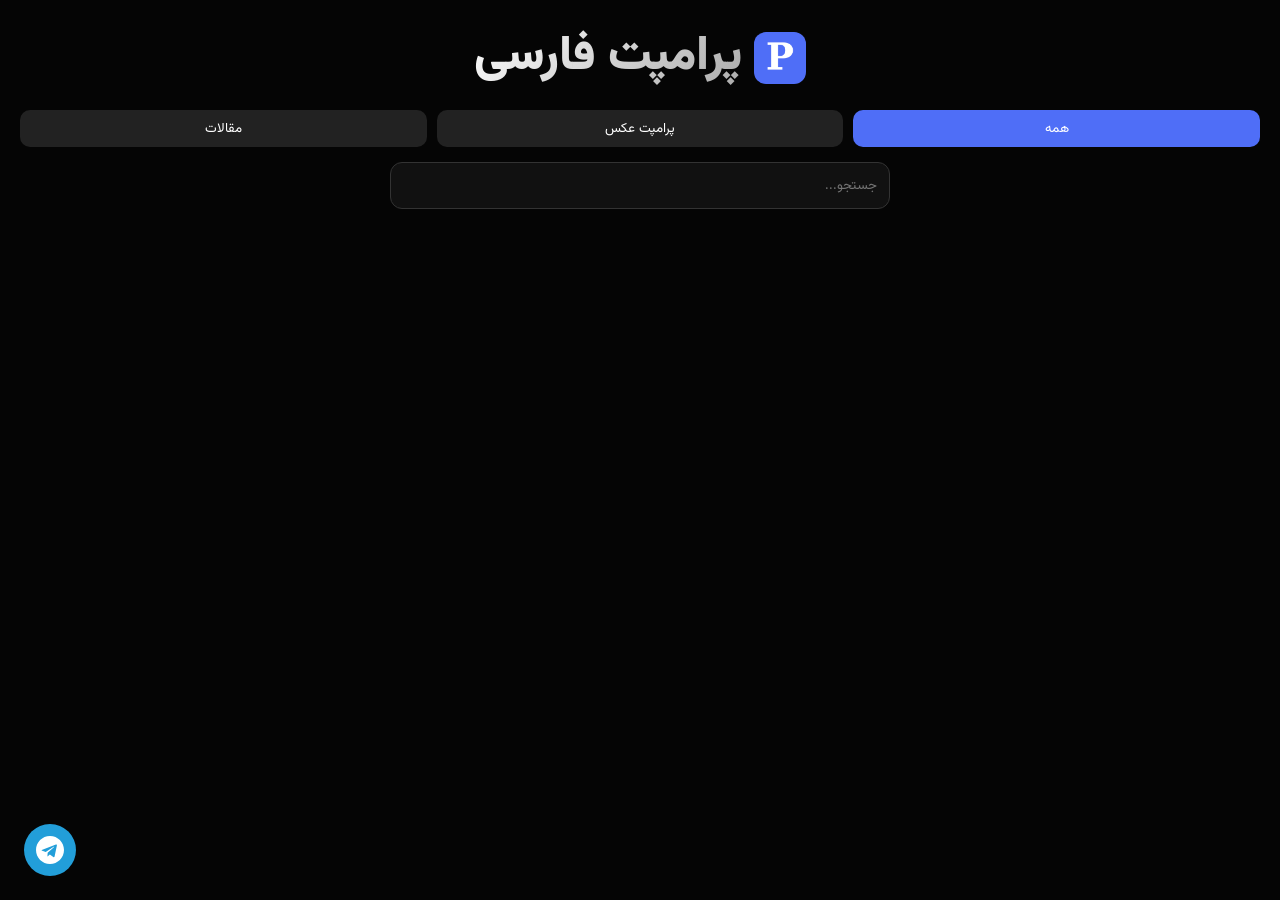
==== index.html @ caae18ec "Update index.html" ====
<!DOCTYPE html>
<html lang="fa" dir="rtl">

<head>
<meta charset="UTF-8">
<meta name="viewport" content="width=device-width, initial-scale=1.0">

<title>پرامپت فارسی | مرجع پرامپت هوش مصنوعی، ChatGPT و Midjourney</title>

<meta name="description" content="بهترین و کامل‌ترین آرشیو پرامپت‌های فارسی برای ChatGPT، Gemini، Claude، Midjourney، Flux و سایر ابزارهای هوش مصنوعی.">
<meta name="keywords" content="پرامپت فارسی, پرامپت هوش مصنوعی, ChatGPT, Midjourney, Gemini, Claude, Flux, PromptFarsi">
<meta name="robots" content="index,follow">
<meta name="theme-color" content="#050505">

<meta property="og:title" content="پرامپت فارسی | مرجع هوش مصنوعی">
<meta property="og:description" content="آرشیو حرفه‌ای پرامپت‌های فارسی برای ابزارهای هوش مصنوعی">
<meta property="og:type" content="website">
<meta property="og:image" content="https://i.imgur.com/R6qSBHK.jpeg">

<link rel="preconnect" href="https://fonts.googleapis.com">
<link rel="preconnect" href="https://fonts.gstatic.com" crossorigin>
<link href="https://fonts.googleapis.com/css2?family=Vazirmatn:wght@400;500;700;900&display=swap" rel="stylesheet">
<link rel="icon" type="image/png" href="favicon.png">
<meta name="google-site-verification" content="EE0oJNlHoYt4fPDWVAYkhigZQv_t9Iw8gZeQ_H_HQ-s" />

<style>

*{
margin:0;
padding:0;
box-sizing:border-box;
font-family:'Vazirmatn',sans-serif;
}

body{
background:#050505;
color:white;
padding:20px;
}

.header{
text-align:center;
margin-bottom:20px;
}

.logo{
font-size:3rem;
font-weight:900;
background:linear-gradient(135deg,#fff,#aaa);
-webkit-background-clip:text;
-webkit-text-fill-color:transparent;
}

.header p{
color:#aaa;
}
  
.logo-wrapper{
display:flex;
align-items:center;
justify-content:center;
gap:12px;
margin-bottom:6px;
}

.logo-img{
width:52px;
height:52px;
border-radius:12px;
}

.categories{
display:flex;
gap:10px;
justify-content:center;
flex-wrap:wrap;
margin:15px 0;
}

.categories button{
padding:8px 12px;
border:none;
border-radius:10px;
background:#222;
color:white;
cursor:pointer;
transition:0.2s;
}

.categories button:hover{
background:#333;
}

.categories button.active{
background:#4F6EF7;
color:white;
}

.search-box{
max-width:500px;
margin:10px auto 20px;
}

.search-box input{
width:100%;
padding:12px;
border-radius:12px;
border:1px solid #333;
background:#111;
color:white;
}

.gallery{
display:grid;
grid-template-columns:repeat(auto-fill,minmax(250px,1fr));
gap:20px;
}

.card{
background:#0f0f0f;
border:1px solid #222;
border-radius:16px;
overflow:hidden;
cursor:pointer;
transition:0.3s;
}

.card:hover{
transform:translateY(-6px);
border-color:#4F6EF7;
transition:0.3s;
}

.card{
animation:fadeUp 0.4s ease both;
}

@keyframes fadeUp{
from{
opacity:0;
transform:translateY(20px);
}
to{
opacity:1;
transform:translateY(0);
}
}
  
.card img{
width:100%;
height:200px;
object-fit:cover;
}

.card-title{
padding:10px;
}

.modal{
position:fixed;
inset:0;
background:rgba(0,0,0,0.85);
display:none;
justify-content:center;
align-items:center;
padding:20px;
z-index:999;
}

.modal.open{
display:flex;
}

.modal-content{
background:#111;
width:100%;
max-width:700px;
border-radius:18px;
display:flex;
flex-direction:column;
max-height:90vh;
overflow:hidden;
}

.modal-content img{
width:100%;
max-height:300px;
object-fit:cover;
}

.prompt{
padding:15px;
white-space:pre-wrap;
overflow-y:auto;
max-height:55vh;
line-height:1.7;
}

.actions{
display:flex;
gap:10px;
padding:10px;
position:sticky;
bottom:0;
background:#111;
}

button{
flex:1;
padding:10px;
border:none;
border-radius:10px;
cursor:pointer;
background:#222;
color:white;
}

button:hover{
background:#333;
}

.close{
text-align:center;
padding:12px;
background:#1a1a1a;
cursor:pointer;
}
.telegram-btn{
position:fixed;
bottom:24px;
left:24px;
width:52px;
height:52px;
border-radius:50%;
background:#229ED9;
display:flex;
align-items:center;
justify-content:center;
cursor:pointer;
z-index:1000;
transition:0.3s;
text-decoration:none;
}

.telegram-btn:hover{
background:#1a8bbf;
transform:scale(1.1);
}

.telegram-btn svg{
width:28px;
height:28px;
fill:white;
}

</style>
</head>

<body>

<div class="logo-wrapper">
  <img src="favicon.png" class="logo-img" alt="لوگو">
  <h1 class="logo">پرامپت فارسی</h1>
</div>
  
<div class="categories">
<button class="active" onclick="setCategory('all', this)">همه</button>
<button onclick="setCategory('image', this)">پرامپت عکس</button>
<button onclick="setCategory('article', this)">مقالات</button>
</div>

<div class="search-box">
<input type="text" id="search" placeholder="جستجو...">
</div>

<div class="gallery" id="gallery"></div>

<div class="modal" id="modal">
<div class="modal-content">
<img id="modalImage" alt="">
<div class="prompt" id="modalPrompt"></div>
<div class="actions">
<button onclick="copyPrompt()">📋 کپی</button>
</div>
<div class="close" onclick="closeModal()">بستن</div>
</div>
</div>

<script>

let currentCategory = "all";



function setCategory(cat, btn){
  currentCategory = cat;
  document.querySelectorAll('.categories button').forEach(b => b.classList.remove('active'));
  btn.classList.add('active');
  render(getFiltered());
}

function getFiltered(){
  const searchVal = document.getElementById("search").value.toLowerCase();
  return data.filter(item =>
    (currentCategory === "all" || item.category === currentCategory) &&
    item.title.toLowerCase().includes(searchVal)
  );
}

function render(list){
  const gallery = document.getElementById("gallery");
  gallery.innerHTML = "";
  list.forEach(item => {
    const card = document.createElement("div");
    card.className = "card";
card.style.animationDelay = (list.indexOf(item) * 0.1) + "s";
    card.innerHTML = `
      <img src="${item.image}" alt="${item.title}">
      <div class="card-title">${item.title}</div>
    `;
card.onclick = () => {
  window.location.href = `prompt.html?id=${item.id}`;
}
    
    gallery.appendChild(card);
  });
}

render(data);

function openModal(item){
  document.getElementById("modal").classList.add("open");
  document.getElementById("modalImage").src = item.image;
  document.getElementById("modalImage").alt = item.title;
  document.getElementById("modalPrompt").innerText = item.prompt;
  window.currentPrompt = item.prompt;
}

function closeModal(){
  document.getElementById("modal").classList.remove("open");
}

document.getElementById("modal").addEventListener("click", function(e){
  if(e.target === this) closeModal();
});

document.addEventListener("keydown", function(e){
  if(e.key === "Escape") closeModal();
});

function copyPrompt(){
  navigator.clipboard.writeText(window.currentPrompt);
  alert("کپی شد");
}

document.getElementById("search").addEventListener("input", function(){
  render(getFiltered());
});

</script>
<a class="telegram-btn" href="https://t.me/nasiri4440" target="_blank">
  <svg viewBox="0 0 24 24" xmlns="http://www.w3.org/2000/svg">
    <path d="M12 0C5.373 0 0 5.373 0 12s5.373 12 12 12 12-5.373 12-12S18.627 0 12 0zm5.894 8.221-1.97 9.28c-.145.658-.537.818-1.084.508l-3-2.21-1.447 1.394c-.16.16-.295.295-.605.295l.213-3.053 5.56-5.023c.242-.213-.054-.333-.373-.12L8.32 13.617l-2.96-.924c-.643-.204-.657-.643.136-.953l11.57-4.461c.537-.194 1.006.131.828.942z"/>
  </svg>
</a>
<script src="data.js"></script>
</body>
</html>
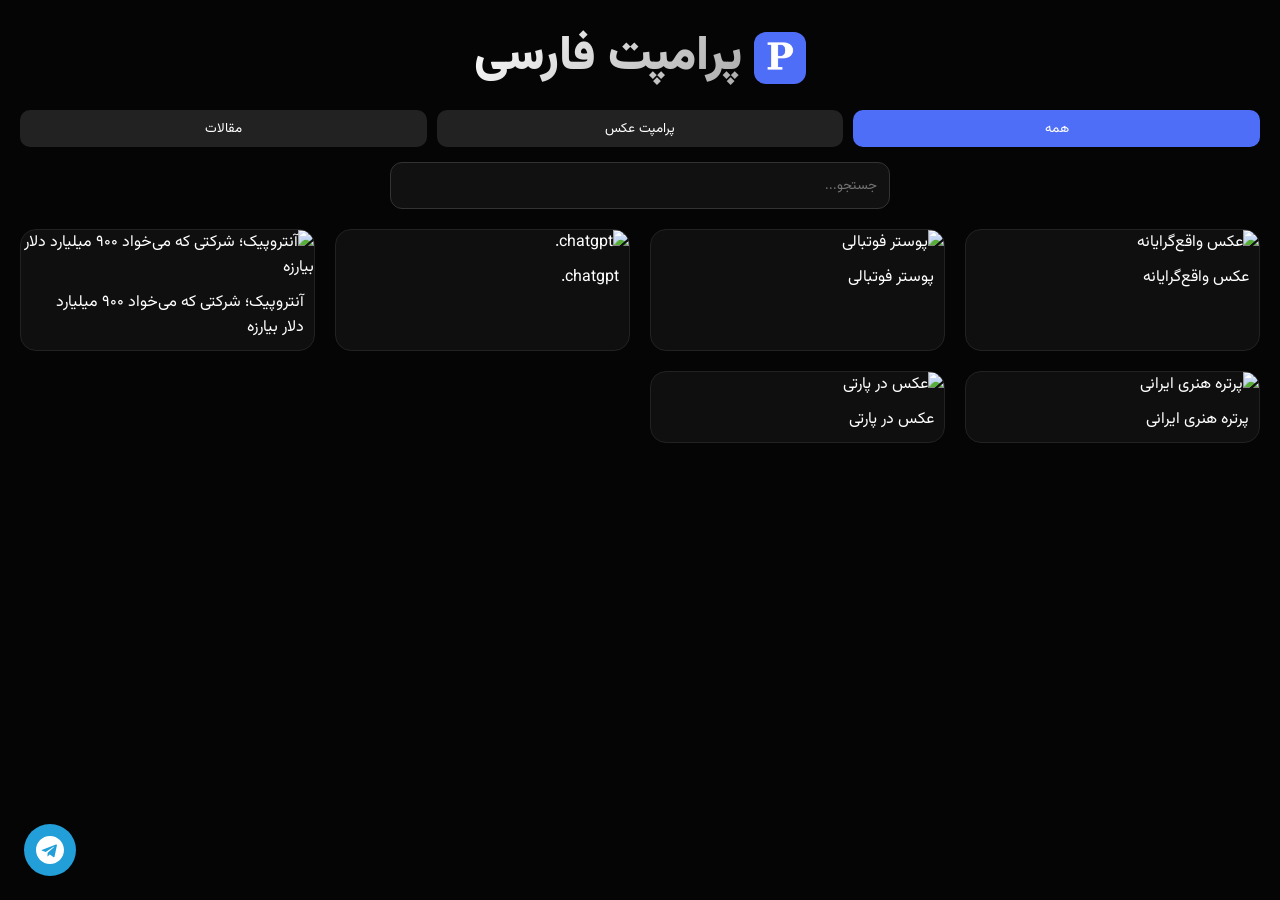
==== commit 8d6ccacc: "Update index.html" ====
--- a/index.html
+++ b/index.html
@@ -326,7 +326,9 @@
   });
 }
 
-render(data);
+window.onload = () => {
+  render(data);
+};
 
 function openModal(item){
   document.getElementById("modal").classList.add("open");
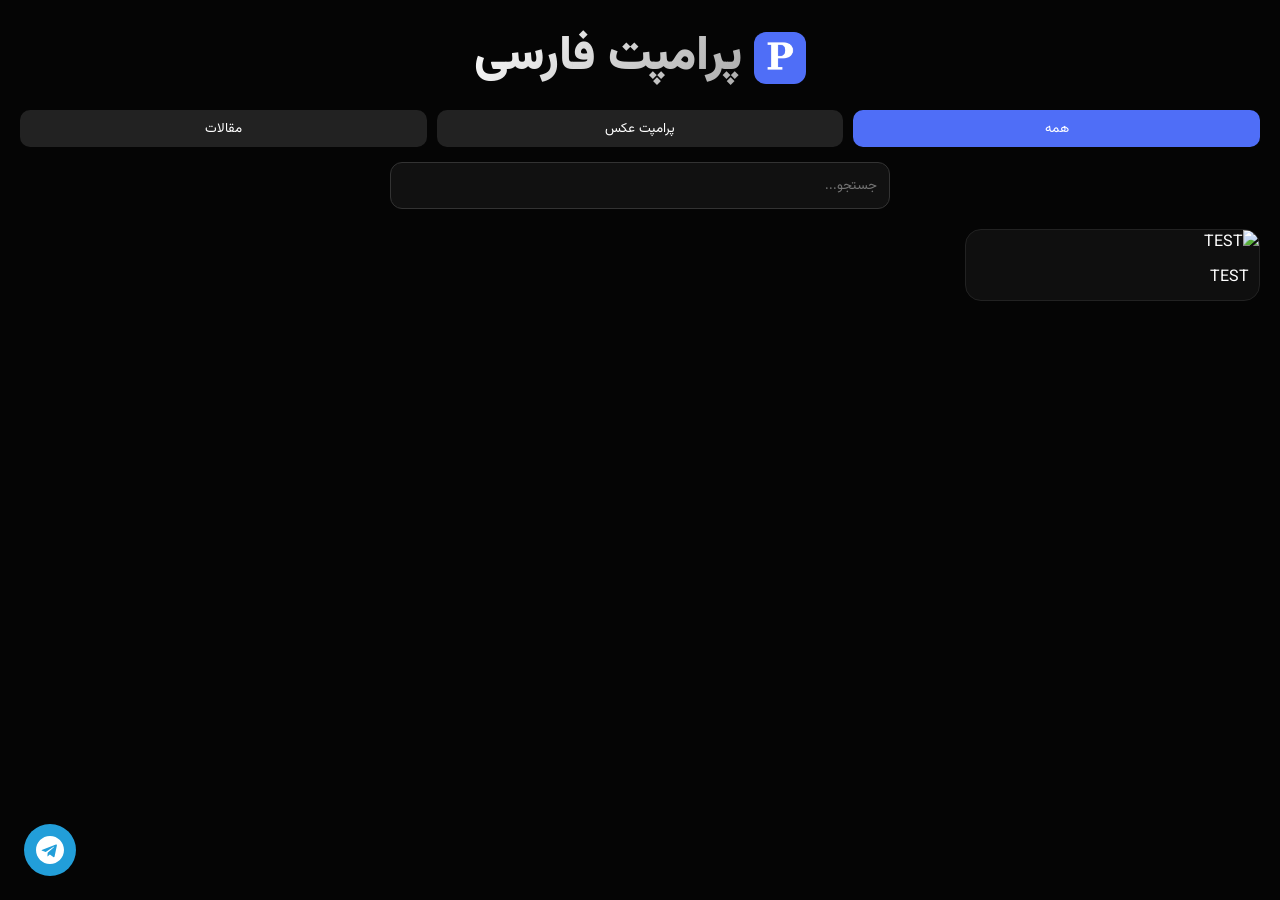
==== commit f18af085: "Update index.html" ====
--- a/index.html
+++ b/index.html
@@ -225,6 +225,7 @@
 background:#1a1a1a;
 cursor:pointer;
 }
+
 .telegram-btn{
 position:fixed;
 bottom:24px;
@@ -264,33 +265,41 @@
 </div>
   
 <div class="categories">
-<button class="active" onclick="setCategory('all', this)">همه</button>
-<button onclick="setCategory('image', this)">پرامپت عکس</button>
-<button onclick="setCategory('article', this)">مقالات</button>
+  <button class="active" onclick="setCategory('all', this)">همه</button>
+  <button onclick="setCategory('image', this)">پرامپت عکس</button>
+  <button onclick="setCategory('article', this)">مقالات</button>
 </div>
 
 <div class="search-box">
-<input type="text" id="search" placeholder="جستجو...">
+  <input type="text" id="search" placeholder="جستجو...">
 </div>
 
 <div class="gallery" id="gallery"></div>
 
 <div class="modal" id="modal">
-<div class="modal-content">
-<img id="modalImage" alt="">
-<div class="prompt" id="modalPrompt"></div>
-<div class="actions">
-<button onclick="copyPrompt()">📋 کپی</button>
+  <div class="modal-content">
+    <img id="modalImage" alt="">
+    <div class="prompt" id="modalPrompt"></div>
+    <div class="actions">
+      <button onclick="copyPrompt()">📋 کپی</button>
+    </div>
+    <div class="close" onclick="closeModal()">بستن</div>
+  </div>
 </div>
-<div class="close" onclick="closeModal()">بستن</div>
-</div>
-</div>
+
+<a class="telegram-btn" href="https://t.me/nasiri4440" target="_blank">
+  <svg viewBox="0 0 24 24" xmlns="http://www.w3.org/2000/svg">
+    <path d="M12 0C5.373 0 0 5.373 0 12s5.373 12 12 12 12-5.373 12-12S18.627 0 12 0zm5.894 8.221-1.97 9.28c-.145.658-.537.818-1.084.508l-3-2.21-1.447 1.394c-.16.16-.295.295-.605.295l.213-3.053 5.56-5.023c.242-.213-.054-.333-.373-.12L8.32 13.617l-2.96-.924c-.643-.204-.657-.643.136-.953l11.57-4.461c.537-.194 1.006.131.828.942z"/>
+  </svg>
+</a>
 
 <script>
+const data = [{ title: "TEST", image: "https://i.imgur.com/R6qSBHK.jpeg", category:"image", id:"test", prompt:"test" }];
+</script>
+
+<script>
 
 let currentCategory = "all";
-
-
 
 function setCategory(cat, btn){
   currentCategory = cat;
@@ -310,25 +319,20 @@
 function render(list){
   const gallery = document.getElementById("gallery");
   gallery.innerHTML = "";
-  list.forEach(item => {
+  list.forEach((item, index) => {
     const card = document.createElement("div");
     card.className = "card";
-card.style.animationDelay = (list.indexOf(item) * 0.1) + "s";
+    card.style.animationDelay = (index * 0.1) + "s";
     card.innerHTML = `
       <img src="${item.image}" alt="${item.title}">
       <div class="card-title">${item.title}</div>
     `;
-card.onclick = () => {
-  window.location.href = `prompt.html?id=${item.id}`;
-}
-    
+    card.onclick = () => {
+      window.location.href = `prompt.html?id=${item.id}`;
+    };
     gallery.appendChild(card);
   });
 }
-
-window.onload = () => {
-  render(data);
-};
 
 function openModal(item){
   document.getElementById("modal").classList.add("open");
@@ -359,12 +363,11 @@
   render(getFiltered());
 });
 
+document.addEventListener("DOMContentLoaded", () => {
+  render(data);
+});
+  
 </script>
-<a class="telegram-btn" href="https://t.me/nasiri4440" target="_blank">
-  <svg viewBox="0 0 24 24" xmlns="http://www.w3.org/2000/svg">
-    <path d="M12 0C5.373 0 0 5.373 0 12s5.373 12 12 12 12-5.373 12-12S18.627 0 12 0zm5.894 8.221-1.97 9.28c-.145.658-.537.818-1.084.508l-3-2.21-1.447 1.394c-.16.16-.295.295-.605.295l.213-3.053 5.56-5.023c.242-.213-.054-.333-.373-.12L8.32 13.617l-2.96-.924c-.643-.204-.657-.643.136-.953l11.57-4.461c.537-.194 1.006.131.828.942z"/>
-  </svg>
-</a>
-<script src="data.js"></script>
+
 </body>
 </html>
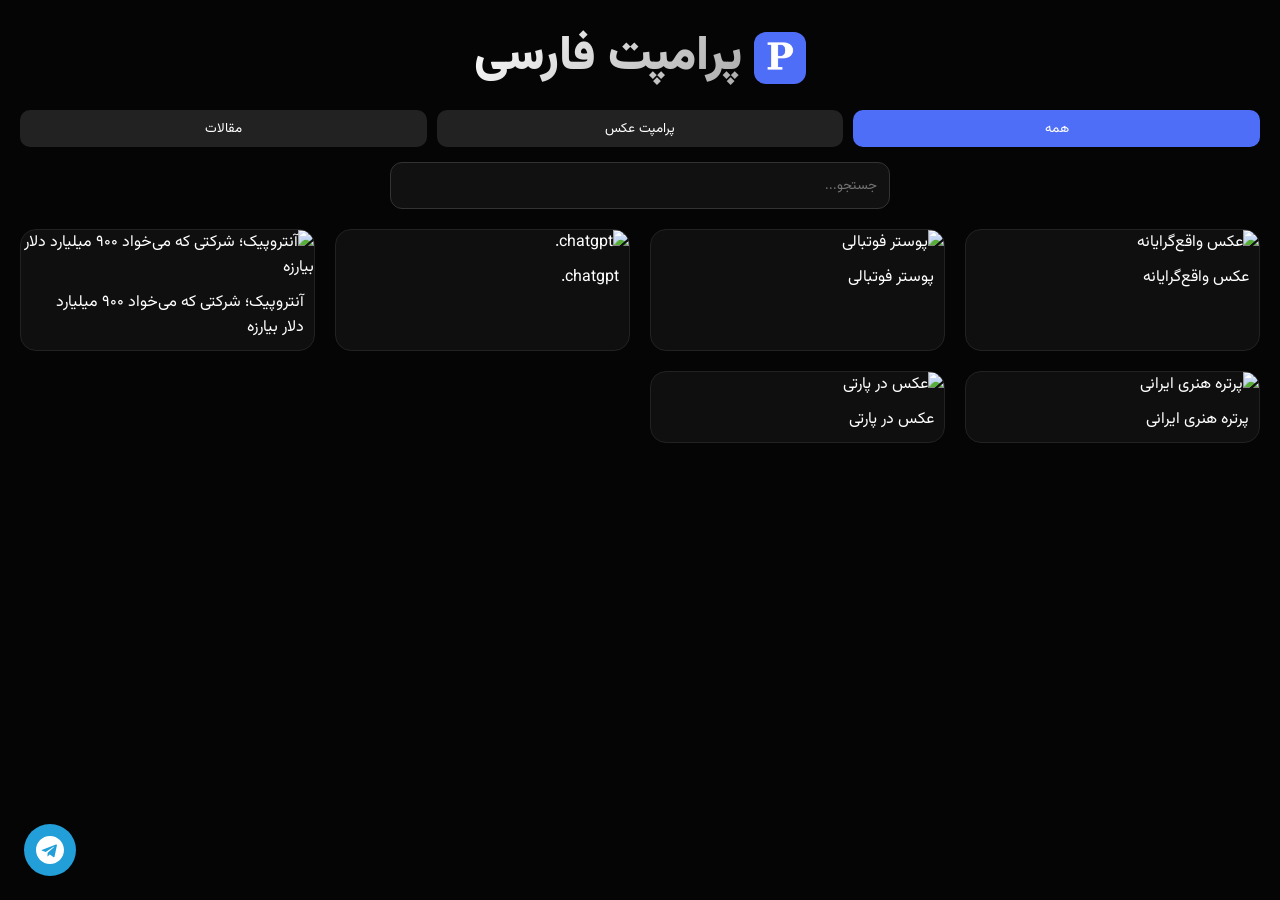
==== commit e89b0e39: "Update index.html" ====
--- a/index.html
+++ b/index.html
@@ -293,9 +293,7 @@
   </svg>
 </a>
 
-<script>
-const data = [{ title: "TEST", image: "https://i.imgur.com/R6qSBHK.jpeg", category:"image", id:"test", prompt:"test" }];
-</script>
+<script src="data.js"></script>
 
 <script>
 
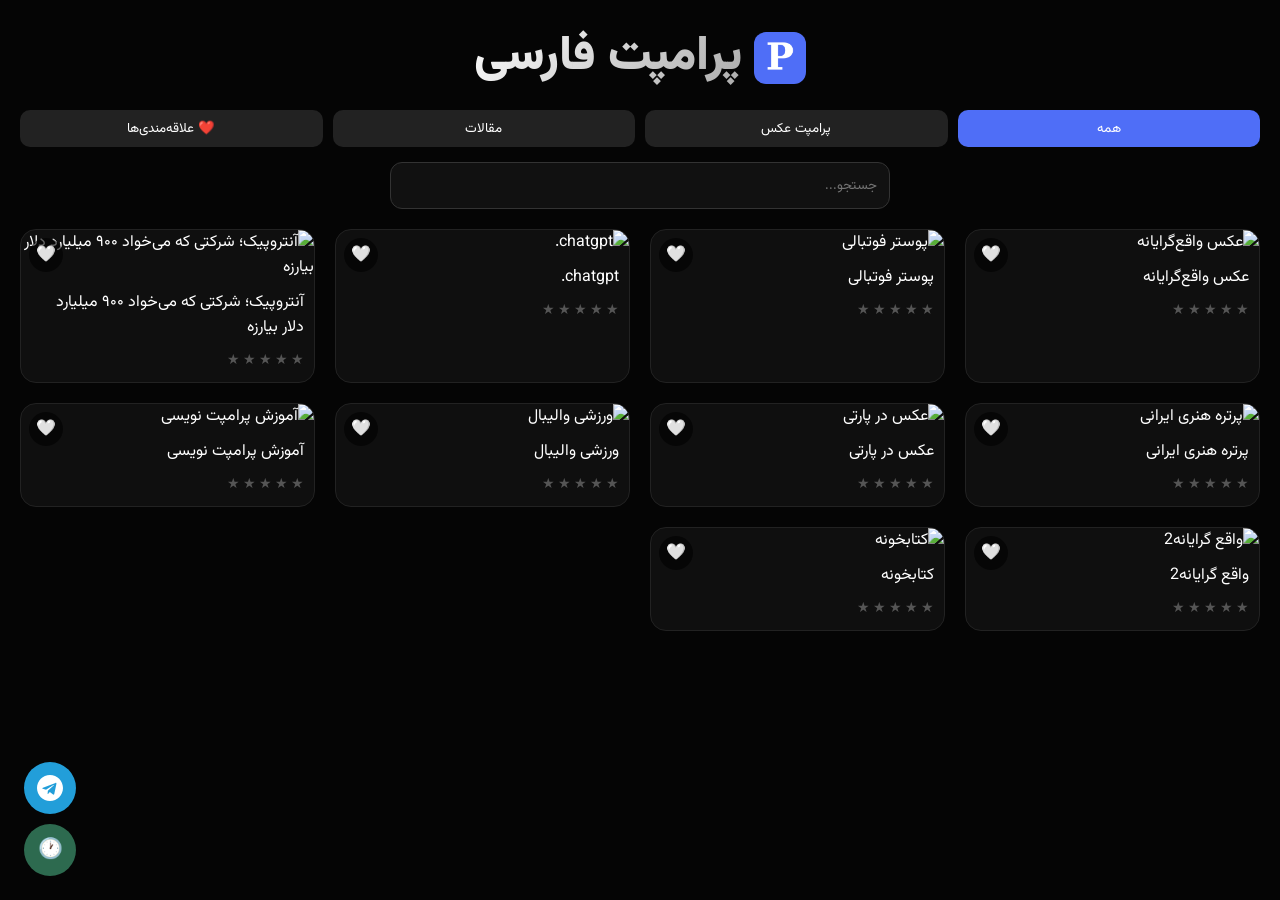
==== commit 6824575f: "Update index.html" ====
--- a/index.html
+++ b/index.html
@@ -25,233 +25,445 @@
 
 <style>
 
-*{
-margin:0;
-padding:0;
-box-sizing:border-box;
-font-family:'Vazirmatn',sans-serif;
-}
-
-body{
-background:#050505;
-color:white;
-padding:20px;
-}
-
-.header{
-text-align:center;
-margin-bottom:20px;
-}
-
-.logo{
-font-size:3rem;
-font-weight:900;
-background:linear-gradient(135deg,#fff,#aaa);
--webkit-background-clip:text;
--webkit-text-fill-color:transparent;
-}
-
-.header p{
-color:#aaa;
-}
-  
-.logo-wrapper{
-display:flex;
-align-items:center;
-justify-content:center;
-gap:12px;
-margin-bottom:6px;
-}
-
-.logo-img{
-width:52px;
-height:52px;
-border-radius:12px;
-}
-
-.categories{
-display:flex;
-gap:10px;
-justify-content:center;
-flex-wrap:wrap;
-margin:15px 0;
-}
-
-.categories button{
-padding:8px 12px;
-border:none;
-border-radius:10px;
-background:#222;
-color:white;
-cursor:pointer;
-transition:0.2s;
-}
-
-.categories button:hover{
-background:#333;
-}
-
-.categories button.active{
-background:#4F6EF7;
-color:white;
-}
-
-.search-box{
-max-width:500px;
-margin:10px auto 20px;
-}
-
-.search-box input{
-width:100%;
-padding:12px;
-border-radius:12px;
-border:1px solid #333;
-background:#111;
-color:white;
-}
-
-.gallery{
-display:grid;
-grid-template-columns:repeat(auto-fill,minmax(250px,1fr));
-gap:20px;
-}
-
-.card{
-background:#0f0f0f;
-border:1px solid #222;
-border-radius:16px;
-overflow:hidden;
-cursor:pointer;
-transition:0.3s;
-}
-
-.card:hover{
-transform:translateY(-6px);
-border-color:#4F6EF7;
-transition:0.3s;
-}
-
-.card{
-animation:fadeUp 0.4s ease both;
-}
-
-@keyframes fadeUp{
-from{
-opacity:0;
-transform:translateY(20px);
-}
-to{
-opacity:1;
-transform:translateY(0);
-}
-}
-  
-.card img{
-width:100%;
-height:200px;
-object-fit:cover;
-}
-
-.card-title{
-padding:10px;
-}
-
-.modal{
-position:fixed;
-inset:0;
-background:rgba(0,0,0,0.85);
-display:none;
-justify-content:center;
-align-items:center;
-padding:20px;
-z-index:999;
-}
-
-.modal.open{
-display:flex;
-}
-
-.modal-content{
-background:#111;
-width:100%;
-max-width:700px;
-border-radius:18px;
-display:flex;
-flex-direction:column;
-max-height:90vh;
-overflow:hidden;
-}
-
-.modal-content img{
-width:100%;
-max-height:300px;
-object-fit:cover;
-}
-
-.prompt{
-padding:15px;
-white-space:pre-wrap;
-overflow-y:auto;
-max-height:55vh;
-line-height:1.7;
-}
-
-.actions{
-display:flex;
-gap:10px;
-padding:10px;
-position:sticky;
-bottom:0;
-background:#111;
-}
-
-button{
-flex:1;
-padding:10px;
-border:none;
-border-radius:10px;
-cursor:pointer;
-background:#222;
-color:white;
-}
-
-button:hover{
-background:#333;
-}
-
-.close{
-text-align:center;
-padding:12px;
-background:#1a1a1a;
-cursor:pointer;
-}
-
-.telegram-btn{
-position:fixed;
-bottom:24px;
-left:24px;
-width:52px;
-height:52px;
-border-radius:50%;
-background:#229ED9;
-display:flex;
-align-items:center;
-justify-content:center;
-cursor:pointer;
-z-index:1000;
-transition:0.3s;
-text-decoration:none;
-}
-
-.telegram-btn:hover{
-background:#1a8bbf;
-transform:scale(1.1);
-}
-
-.telegram-btn svg{
-width:28px;
-height:28px;
-fill:white;
+* {
+  margin: 0;
+  padding: 0;
+  box-sizing: border-box;
+  font-family: 'Vazirmatn', sans-serif;
+}
+
+body {
+  background: #050505;
+  color: white;
+  padding: 20px;
+}
+
+.header {
+  text-align: center;
+  margin-bottom: 20px;
+}
+
+.logo {
+  font-size: 3rem;
+  font-weight: 900;
+  background: linear-gradient(135deg, #fff, #aaa);
+  -webkit-background-clip: text;
+  -webkit-text-fill-color: transparent;
+}
+
+.header p {
+  color: #aaa;
+}
+
+.logo-wrapper {
+  display: flex;
+  align-items: center;
+  justify-content: center;
+  gap: 12px;
+  margin-bottom: 6px;
+}
+
+.logo-img {
+  width: 52px;
+  height: 52px;
+  border-radius: 12px;
+}
+
+.categories {
+  display: flex;
+  gap: 10px;
+  justify-content: center;
+  flex-wrap: wrap;
+  margin: 15px 0;
+}
+
+.categories button {
+  padding: 8px 12px;
+  border: none;
+  border-radius: 10px;
+  background: #222;
+  color: white;
+  cursor: pointer;
+  transition: 0.2s;
+}
+
+.categories button:hover {
+  background: #333;
+}
+
+.categories button.active {
+  background: #4F6EF7;
+  color: white;
+}
+
+.search-box {
+  max-width: 500px;
+  margin: 10px auto 20px;
+}
+
+.search-box input {
+  width: 100%;
+  padding: 12px;
+  border-radius: 12px;
+  border: 1px solid #333;
+  background: #111;
+  color: white;
+}
+
+.gallery {
+  display: grid;
+  grid-template-columns: repeat(auto-fill, minmax(250px, 1fr));
+  gap: 20px;
+}
+
+/* ── کارت ── */
+.card {
+  background: #0f0f0f;
+  border: 1px solid #222;
+  border-radius: 16px;
+  overflow: hidden;
+  cursor: pointer;
+  transition: 0.3s;
+  animation: fadeUp 0.4s ease both;
+  position: relative;
+}
+
+.card:hover {
+  transform: translateY(-6px);
+  border-color: #4F6EF7;
+}
+
+@keyframes fadeUp {
+  from { opacity: 0; transform: translateY(20px); }
+  to   { opacity: 1; transform: translateY(0); }
+}
+
+.card img {
+  width: 100%;
+  height: 200px;
+  object-fit: cover;
+}
+
+.card-title {
+  padding: 10px;
+}
+
+/* ── دکمه علاقه‌مندی روی کارت ── */
+.fav-btn {
+  position: absolute;
+  top: 8px;
+  left: 8px; /* چون RTL است سمت چپ = بیرون */
+  background: rgba(0,0,0,0.6);
+  border: none;
+  border-radius: 50%;
+  width: 34px;
+  height: 34px;
+  font-size: 16px;
+  display: flex;
+  align-items: center;
+  justify-content: center;
+  cursor: pointer;
+  transition: transform 0.2s;
+  z-index: 2;
+  flex: unset;
+  padding: 0;
+}
+
+.fav-btn:hover {
+  transform: scale(1.2);
+  background: rgba(0,0,0,0.8);
+}
+
+/* ── ستاره‌های روی کارت ── */
+.card-stars {
+  display: flex;
+  gap: 3px;
+  padding: 0 10px 10px;
+  direction: ltr;
+  justify-content: flex-end;
+}
+
+.card-stars span {
+  font-size: 14px;
+  cursor: pointer;
+  color: #555;
+  transition: color 0.15s;
+}
+
+.card-stars span.filled {
+  color: #f5c518;
+}
+
+/* ── مودال ── */
+.modal {
+  position: fixed;
+  inset: 0;
+  background: rgba(0,0,0,0.85);
+  display: none;
+  justify-content: center;
+  align-items: center;
+  padding: 20px;
+  z-index: 999;
+}
+
+.modal.open {
+  display: flex;
+}
+
+.modal-content {
+  background: #111;
+  width: 100%;
+  max-width: 700px;
+  border-radius: 18px;
+  display: flex;
+  flex-direction: column;
+  max-height: 90vh;
+  overflow: hidden;
+}
+
+.modal-content img {
+  width: 100%;
+  max-height: 300px;
+  object-fit: cover;
+}
+
+.prompt {
+  padding: 15px;
+  white-space: pre-wrap;
+  overflow-y: auto;
+  max-height: 55vh;
+  line-height: 1.7;
+}
+
+/* ستاره‌ها داخل مودال */
+.modal-stars {
+  display: flex;
+  gap: 6px;
+  padding: 8px 15px;
+  align-items: center;
+  direction: ltr;
+}
+
+.modal-stars span {
+  font-size: 24px;
+  cursor: pointer;
+  color: #555;
+  transition: color 0.15s, transform 0.15s;
+}
+
+.modal-stars span:hover,
+.modal-stars span.hovered {
+  color: #f5c518;
+  transform: scale(1.2);
+}
+
+.modal-stars span.filled {
+  color: #f5c518;
+}
+
+.modal-stars-label {
+  color: #888;
+  font-size: 13px;
+  margin-right: 8px;
+}
+
+.modal-avg {
+  color: #aaa;
+  font-size: 12px;
+  padding: 0 15px 8px;
+}
+
+.actions {
+  display: flex;
+  gap: 10px;
+  padding: 10px;
+  position: sticky;
+  bottom: 0;
+  background: #111;
+}
+
+button {
+  flex: 1;
+  padding: 10px;
+  border: none;
+  border-radius: 10px;
+  cursor: pointer;
+  background: #222;
+  color: white;
+}
+
+button:hover {
+  background: #333;
+}
+
+.close {
+  text-align: center;
+  padding: 12px;
+  background: #1a1a1a;
+  cursor: pointer;
+}
+
+/* ── Toast ── */
+.toast {
+  position: fixed;
+  bottom: 90px;
+  left: 50%;
+  transform: translateX(-50%) translateY(20px);
+  background: #4F6EF7;
+  color: white;
+  padding: 10px 20px;
+  border-radius: 30px;
+  font-size: 14px;
+  opacity: 0;
+  transition: opacity 0.3s, transform 0.3s;
+  z-index: 2000;
+  pointer-events: none;
+  white-space: nowrap;
+}
+
+.toast.show {
+  opacity: 1;
+  transform: translateX(-50%) translateY(0);
+}
+
+/* ── پنل تاریخچه / علاقه‌مندی ── */
+.side-panel {
+  position: fixed;
+  top: 0;
+  right: -360px;
+  width: 340px;
+  height: 100%;
+  background: #0d0d0d;
+  border-left: 1px solid #222;
+  z-index: 1100;
+  transition: right 0.3s;
+  display: flex;
+  flex-direction: column;
+  padding: 20px;
+  overflow-y: auto;
+}
+
+.side-panel.open {
+  right: 0;
+}
+
+.side-panel h2 {
+  margin-bottom: 16px;
+  font-size: 1.1rem;
+  color: #eee;
+}
+
+.panel-item {
+  background: #161616;
+  border: 1px solid #222;
+  border-radius: 10px;
+  padding: 10px 12px;
+  margin-bottom: 10px;
+  font-size: 13px;
+  color: #ccc;
+  line-height: 1.6;
+}
+
+.panel-item .panel-date {
+  font-size: 11px;
+  color: #555;
+  margin-top: 4px;
+}
+
+.panel-close {
+  align-self: flex-start;
+  background: #222;
+  border: none;
+  color: white;
+  padding: 6px 14px;
+  border-radius: 8px;
+  cursor: pointer;
+  margin-bottom: 16px;
+  flex: unset;
+  width: auto;
+}
+
+.panel-overlay {
+  position: fixed;
+  inset: 0;
+  background: rgba(0,0,0,0.5);
+  z-index: 1050;
+  display: none;
+}
+
+.panel-overlay.open {
+  display: block;
+}
+
+/* ── دکمه‌های شناور پایین ── */
+.fab-group {
+  position: fixed;
+  bottom: 24px;
+  left: 24px;
+  display: flex;
+  flex-direction: column;
+  gap: 10px;
+  z-index: 1000;
+}
+
+.fab {
+  width: 52px;
+  height: 52px;
+  border-radius: 50%;
+  display: flex;
+  align-items: center;
+  justify-content: center;
+  cursor: pointer;
+  transition: 0.3s;
+  text-decoration: none;
+  border: none;
+  font-size: 20px;
+  flex: unset;
+  padding: 0;
+}
+
+.fab:hover {
+  transform: scale(1.1);
+}
+
+.fab-telegram {
+  background: #229ED9;
+}
+
+.fab-fav {
+  background: #c0392b;
+}
+
+.fab-history {
+  background: #2d6a4f;
+}
+
+.telegram-btn {
+  position: fixed;
+  bottom: 24px;
+  left: 24px;
+  width: 52px;
+  height: 52px;
+  border-radius: 50%;
+  background: #229ED9;
+  display: flex;
+  align-items: center;
+  justify-content: center;
+  cursor: pointer;
+  z-index: 1000;
+  transition: 0.3s;
+  text-decoration: none;
+}
+
+.telegram-btn:hover {
+  background: #1a8bbf;
+  transform: scale(1.1);
+}
+
+.telegram-btn svg {
+  width: 28px;
+  height: 28px;
+  fill: white;
 }
 
 </style>
@@ -263,11 +475,12 @@
   <img src="favicon.png" class="logo-img" alt="لوگو">
   <h1 class="logo">پرامپت فارسی</h1>
 </div>
-  
+
 <div class="categories">
   <button class="active" onclick="setCategory('all', this)">همه</button>
   <button onclick="setCategory('image', this)">پرامپت عکس</button>
   <button onclick="setCategory('article', this)">مقالات</button>
+  <button onclick="setCategory('favorites', this)">❤️ علاقه‌مندی‌ها</button>
 </div>
 
 <div class="search-box">
@@ -276,95 +489,339 @@
 
 <div class="gallery" id="gallery"></div>
 
+<!-- مودال -->
 <div class="modal" id="modal">
   <div class="modal-content">
     <img id="modalImage" alt="">
     <div class="prompt" id="modalPrompt"></div>
+
+    <!-- ستاره‌های امتیازدهی -->
+    <div class="modal-stars" id="modalStars">
+      <span class="modal-stars-label">امتیاز:</span>
+      <span data-star="1">★</span>
+      <span data-star="2">★</span>
+      <span data-star="3">★</span>
+      <span data-star="4">★</span>
+      <span data-star="5">★</span>
+    </div>
+    <div class="modal-avg" id="modalAvg"></div>
+
     <div class="actions">
       <button onclick="copyPrompt()">📋 کپی</button>
+      <button onclick="toggleFavoriteModal()" id="favModalBtn">❤️ ذخیره</button>
     </div>
     <div class="close" onclick="closeModal()">بستن</div>
   </div>
 </div>
 
-<a class="telegram-btn" href="https://t.me/nasiri4440" target="_blank">
-  <svg viewBox="0 0 24 24" xmlns="http://www.w3.org/2000/svg">
-    <path d="M12 0C5.373 0 0 5.373 0 12s5.373 12 12 12 12-5.373 12-12S18.627 0 12 0zm5.894 8.221-1.97 9.28c-.145.658-.537.818-1.084.508l-3-2.21-1.447 1.394c-.16.16-.295.295-.605.295l.213-3.053 5.56-5.023c.242-.213-.054-.333-.373-.12L8.32 13.617l-2.96-.924c-.643-.204-.657-.643.136-.953l11.57-4.461c.537-.194 1.006.131.828.942z"/>
-  </svg>
-</a>
+<!-- پنل تاریخچه -->
+<div class="panel-overlay" id="historyOverlay" onclick="closePanel('history')"></div>
+<div class="side-panel" id="historyPanel">
+  <button class="panel-close" onclick="closePanel('history')">✕ بستن</button>
+  <h2>📋 تاریخچه کپی‌ها</h2>
+  <div id="historyList"></div>
+</div>
+
+<!-- Toast -->
+<div class="toast" id="toast"></div>
+
+<!-- دکمه‌های شناور -->
+<div class="fab-group">
+  <a class="fab fab-telegram" href="https://t.me/nasiri4440" target="_blank" title="تلگرام">
+    <svg viewBox="0 0 24 24" width="26" height="26" fill="white">
+      <path d="M12 0C5.373 0 0 5.373 0 12s5.373 12 12 12 12-5.373 12-12S18.627 0 12 0zm5.894 8.221-1.97 9.28c-.145.658-.537.818-1.084.508l-3-2.21-1.447 1.394c-.16.16-.295.295-.605.295l.213-3.053 5.56-5.023c.242-.213-.054-.333-.373-.12L8.32 13.617l-2.96-.924c-.643-.204-.657-.643.136-.953l11.57-4.461c.537-.194 1.006.131.828.942z"/>
+    </svg>
+  </a>
+  <button class="fab fab-history" title="تاریخچه" onclick="openPanel('history')">🕐</button>
+</div>
 
 <script src="data.js"></script>
 
 <script>
 
-let currentCategory = "all";
-
-function setCategory(cat, btn){
+// ─── localStorage helpers ───────────────────────────────────────────────────
+
+function getFavorites() {
+  return JSON.parse(localStorage.getItem('favorites') || '[]');
+}
+function saveFavorites(arr) {
+  localStorage.setItem('favorites', JSON.stringify(arr));
+}
+function isFavorite(id) {
+  return getFavorites().includes(id);
+}
+function toggleFavorite(id) {
+  let favs = getFavorites();
+  if (favs.includes(id)) {
+    favs = favs.filter(f => f !== id);
+    showToast('از علاقه‌مندی‌ها حذف شد');
+  } else {
+    favs.push(id);
+    showToast('❤️ ذخیره شد!');
+  }
+  saveFavorites(favs);
+  return favs.includes(id);
+}
+
+function getCopyHistory() {
+  return JSON.parse(localStorage.getItem('copyHistory') || '[]');
+}
+function addToHistory(item) {
+  let hist = getCopyHistory();
+  // اگر قبلاً هست، حذف کن و دوباره اول بذار
+  hist = hist.filter(h => h.id !== item.id);
+  hist.unshift({ id: item.id, title: item.title, date: new Date().toLocaleString('fa-IR') });
+  hist = hist.slice(0, 50);
+  localStorage.setItem('copyHistory', JSON.stringify(hist));
+}
+
+function getRatings() {
+  return JSON.parse(localStorage.getItem('ratings') || '{}');
+}
+function saveRating(id, stars) {
+  let ratings = getRatings();
+  ratings[id] = stars;
+  localStorage.setItem('ratings', JSON.stringify(ratings));
+}
+function getRating(id) {
+  return getRatings()[id] || 0;
+}
+
+// ─── Toast ───────────────────────────────────────────────────────────────────
+
+function showToast(msg) {
+  const t = document.getElementById('toast');
+  t.textContent = msg;
+  t.classList.add('show');
+  clearTimeout(t._timer);
+  t._timer = setTimeout(() => t.classList.remove('show'), 2200);
+}
+
+// ─── Category & Filter ───────────────────────────────────────────────────────
+
+let currentCategory = 'all';
+
+function setCategory(cat, btn) {
   currentCategory = cat;
   document.querySelectorAll('.categories button').forEach(b => b.classList.remove('active'));
   btn.classList.add('active');
   render(getFiltered());
 }
 
-function getFiltered(){
-  const searchVal = document.getElementById("search").value.toLowerCase();
-  return data.filter(item =>
-    (currentCategory === "all" || item.category === currentCategory) &&
-    item.title.toLowerCase().includes(searchVal)
-  );
-}
-
-function render(list){
-  const gallery = document.getElementById("gallery");
-  gallery.innerHTML = "";
+function getFiltered() {
+  const searchVal = document.getElementById('search').value.toLowerCase();
+  let list = data;
+  if (currentCategory === 'favorites') {
+    const favs = getFavorites();
+    list = data.filter(item => favs.includes(item.id));
+  } else if (currentCategory !== 'all') {
+    list = data.filter(item => item.category === currentCategory);
+  }
+  if (searchVal) {
+    list = list.filter(item => item.title.toLowerCase().includes(searchVal));
+  }
+  return list;
+}
+
+// ─── Render ──────────────────────────────────────────────────────────────────
+
+function render(list) {
+  const gallery = document.getElementById('gallery');
+  gallery.innerHTML = '';
   list.forEach((item, index) => {
-    const card = document.createElement("div");
-    card.className = "card";
-    card.style.animationDelay = (index * 0.1) + "s";
+    const card = document.createElement('div');
+    card.className = 'card';
+    card.style.animationDelay = (index * 0.07) + 's';
+
+    const favIcon = isFavorite(item.id) ? '❤️' : '🤍';
+    const userRating = getRating(item.id);
+
     card.innerHTML = `
+      <button class="fav-btn" data-id="${item.id}" title="ذخیره">${favIcon}</button>
       <img src="${item.image}" alt="${item.title}">
       <div class="card-title">${item.title}</div>
+      <div class="card-stars" data-id="${item.id}">
+        ${[1,2,3,4,5].map(s =>
+          `<span data-star="${s}" class="${s <= userRating ? 'filled' : ''}">★</span>`
+        ).join('')}
+      </div>
     `;
-    card.onclick = () => {
+
+    // کلیک روی کارت → صفحه پرامپت
+    card.addEventListener('click', (e) => {
+      if (e.target.closest('.fav-btn') || e.target.closest('.card-stars')) return;
       window.location.href = `prompt.html?id=${item.id}`;
-    };
+    });
+
+    // دکمه علاقه‌مندی
+    card.querySelector('.fav-btn').addEventListener('click', (e) => {
+      e.stopPropagation();
+      const btn = e.currentTarget;
+      const isFav = toggleFavorite(item.id);
+      btn.textContent = isFav ? '❤️' : '🤍';
+      // اگر در تب علاقه‌مندی هستیم، کارت رو حذف کن
+      if (currentCategory === 'favorites' && !isFav) {
+        card.style.opacity = '0';
+        card.style.transform = 'scale(0.9)';
+        card.style.transition = '0.3s';
+        setTimeout(() => render(getFiltered()), 300);
+      }
+    });
+
+    // ستاره‌ها
+    const starsContainer = card.querySelector('.card-stars');
+    starsContainer.querySelectorAll('span').forEach(star => {
+      star.addEventListener('click', (e) => {
+        e.stopPropagation();
+        const val = parseInt(star.dataset.star);
+        saveRating(item.id, val);
+        updateCardStars(starsContainer, val);
+        showToast(`⭐ امتیاز ${val} از ۵ ثبت شد`);
+      });
+      star.addEventListener('mouseenter', () => {
+        const val = parseInt(star.dataset.star);
+        starsContainer.querySelectorAll('span').forEach(s => {
+          s.style.color = parseInt(s.dataset.star) <= val ? '#f5c518' : '#555';
+        });
+      });
+      star.addEventListener('mouseleave', () => {
+        updateCardStars(starsContainer, getRating(item.id));
+      });
+    });
+
     gallery.appendChild(card);
   });
 }
 
-function openModal(item){
-  document.getElementById("modal").classList.add("open");
-  document.getElementById("modalImage").src = item.image;
-  document.getElementById("modalImage").alt = item.title;
-  document.getElementById("modalPrompt").innerText = item.prompt;
+function updateCardStars(container, rating) {
+  container.querySelectorAll('span').forEach(s => {
+    s.classList.toggle('filled', parseInt(s.dataset.star) <= rating);
+    s.style.color = '';
+  });
+}
+
+// ─── Modal ───────────────────────────────────────────────────────────────────
+
+let currentItem = null;
+
+function openModal(item) {
+  currentItem = item;
+  document.getElementById('modal').classList.add('open');
+  document.getElementById('modalImage').src = item.image;
+  document.getElementById('modalImage').alt = item.title;
+  document.getElementById('modalPrompt').innerText = item.prompt;
   window.currentPrompt = item.prompt;
-}
-
-function closeModal(){
-  document.getElementById("modal").classList.remove("open");
-}
-
-document.getElementById("modal").addEventListener("click", function(e){
-  if(e.target === this) closeModal();
+
+  // دکمه علاقه‌مندی مودال
+  document.getElementById('favModalBtn').textContent =
+    isFavorite(item.id) ? '❤️ ذخیره شده' : '🤍 ذخیره';
+
+  // ستاره‌های مودال
+  updateModalStars(getRating(item.id));
+}
+
+function closeModal() {
+  document.getElementById('modal').classList.remove('open');
+  currentItem = null;
+}
+
+document.getElementById('modal').addEventListener('click', function(e) {
+  if (e.target === this) closeModal();
 });
 
-document.addEventListener("keydown", function(e){
-  if(e.key === "Escape") closeModal();
+document.addEventListener('keydown', function(e) {
+  if (e.key === 'Escape') closeModal();
 });
 
-function copyPrompt(){
-  navigator.clipboard.writeText(window.currentPrompt);
-  alert("کپی شد");
-}
-
-document.getElementById("search").addEventListener("input", function(){
-  render(getFiltered());
+// ستاره‌های مودال
+function updateModalStars(rating) {
+  document.querySelectorAll('#modalStars [data-star]').forEach(s => {
+    s.classList.toggle('filled', parseInt(s.dataset.star) <= rating);
+  });
+  if (rating > 0) {
+    document.getElementById('modalAvg').textContent = `امتیاز شما: ${rating} از ۵`;
+  } else {
+    document.getElementById('modalAvg').textContent = 'هنوز امتیاز نداده‌اید';
+  }
+}
+
+document.getElementById('modalStars').addEventListener('mouseover', (e) => {
+  if (!e.target.dataset.star) return;
+  const val = parseInt(e.target.dataset.star);
+  document.querySelectorAll('#modalStars [data-star]').forEach(s => {
+    s.classList.toggle('hovered', parseInt(s.dataset.star) <= val);
+  });
 });
 
-document.addEventListener("DOMContentLoaded", () => {
-  render(data);
+document.getElementById('modalStars').addEventListener('mouseleave', () => {
+  document.querySelectorAll('#modalStars [data-star]').forEach(s => s.classList.remove('hovered'));
+  if (currentItem) updateModalStars(getRating(currentItem.id));
 });
-  
+
+document.getElementById('modalStars').addEventListener('click', (e) => {
+  if (!e.target.dataset.star || !currentItem) return;
+  const val = parseInt(e.target.dataset.star);
+  saveRating(currentItem.id, val);
+  updateModalStars(val);
+  showToast(`⭐ امتیاز ${val} از ۵ ثبت شد`);
+});
+
+// دکمه علاقه‌مندی مودال
+function toggleFavoriteModal() {
+  if (!currentItem) return;
+  const isFav = toggleFavorite(currentItem.id);
+  document.getElementById('favModalBtn').textContent = isFav ? '❤️ ذخیره شده' : '🤍 ذخیره';
+  // آپدیت کارت مربوطه
+  const favBtn = document.querySelector(`.fav-btn[data-id="${currentItem.id}"]`);
+  if (favBtn) favBtn.textContent = isFav ? '❤️' : '🤍';
+}
+
+// ─── Copy ────────────────────────────────────────────────────────────────────
+
+function copyPrompt() {
+  if (!window.currentPrompt) return;
+  navigator.clipboard.writeText(window.currentPrompt).then(() => {
+    showToast('✅ کپی شد!');
+    if (currentItem) addToHistory(currentItem);
+  });
+}
+
+// ─── پنل تاریخچه ─────────────────────────────────────────────────────────────
+
+function openPanel(type) {
+  if (type === 'history') {
+    renderHistory();
+    document.getElementById('historyPanel').classList.add('open');
+    document.getElementById('historyOverlay').classList.add('open');
+  }
+}
+
+function closePanel(type) {
+  document.getElementById(type + 'Panel').classList.remove('open');
+  document.getElementById(type + 'Overlay').classList.remove('open');
+}
+
+function renderHistory() {
+  const hist = getCopyHistory();
+  const el = document.getElementById('historyList');
+  if (hist.length === 0) {
+    el.innerHTML = '<p style="color:#555;font-size:13px">هنوز چیزی کپی نکرده‌اید.</p>';
+    return;
+  }
+  el.innerHTML = hist.map(h => `
+    <div class="panel-item">
+      <div>${h.title}</div>
+      <div class="panel-date">${h.date}</div>
+    </div>
+  `).join('');
+}
+
+// ─── Search & Init ───────────────────────────────────────────────────────────
+
+document.getElementById('search').addEventListener('input', () => render(getFiltered()));
+
+document.addEventListener('DOMContentLoaded', () => render(data));
+
 </script>
 
 </body>
